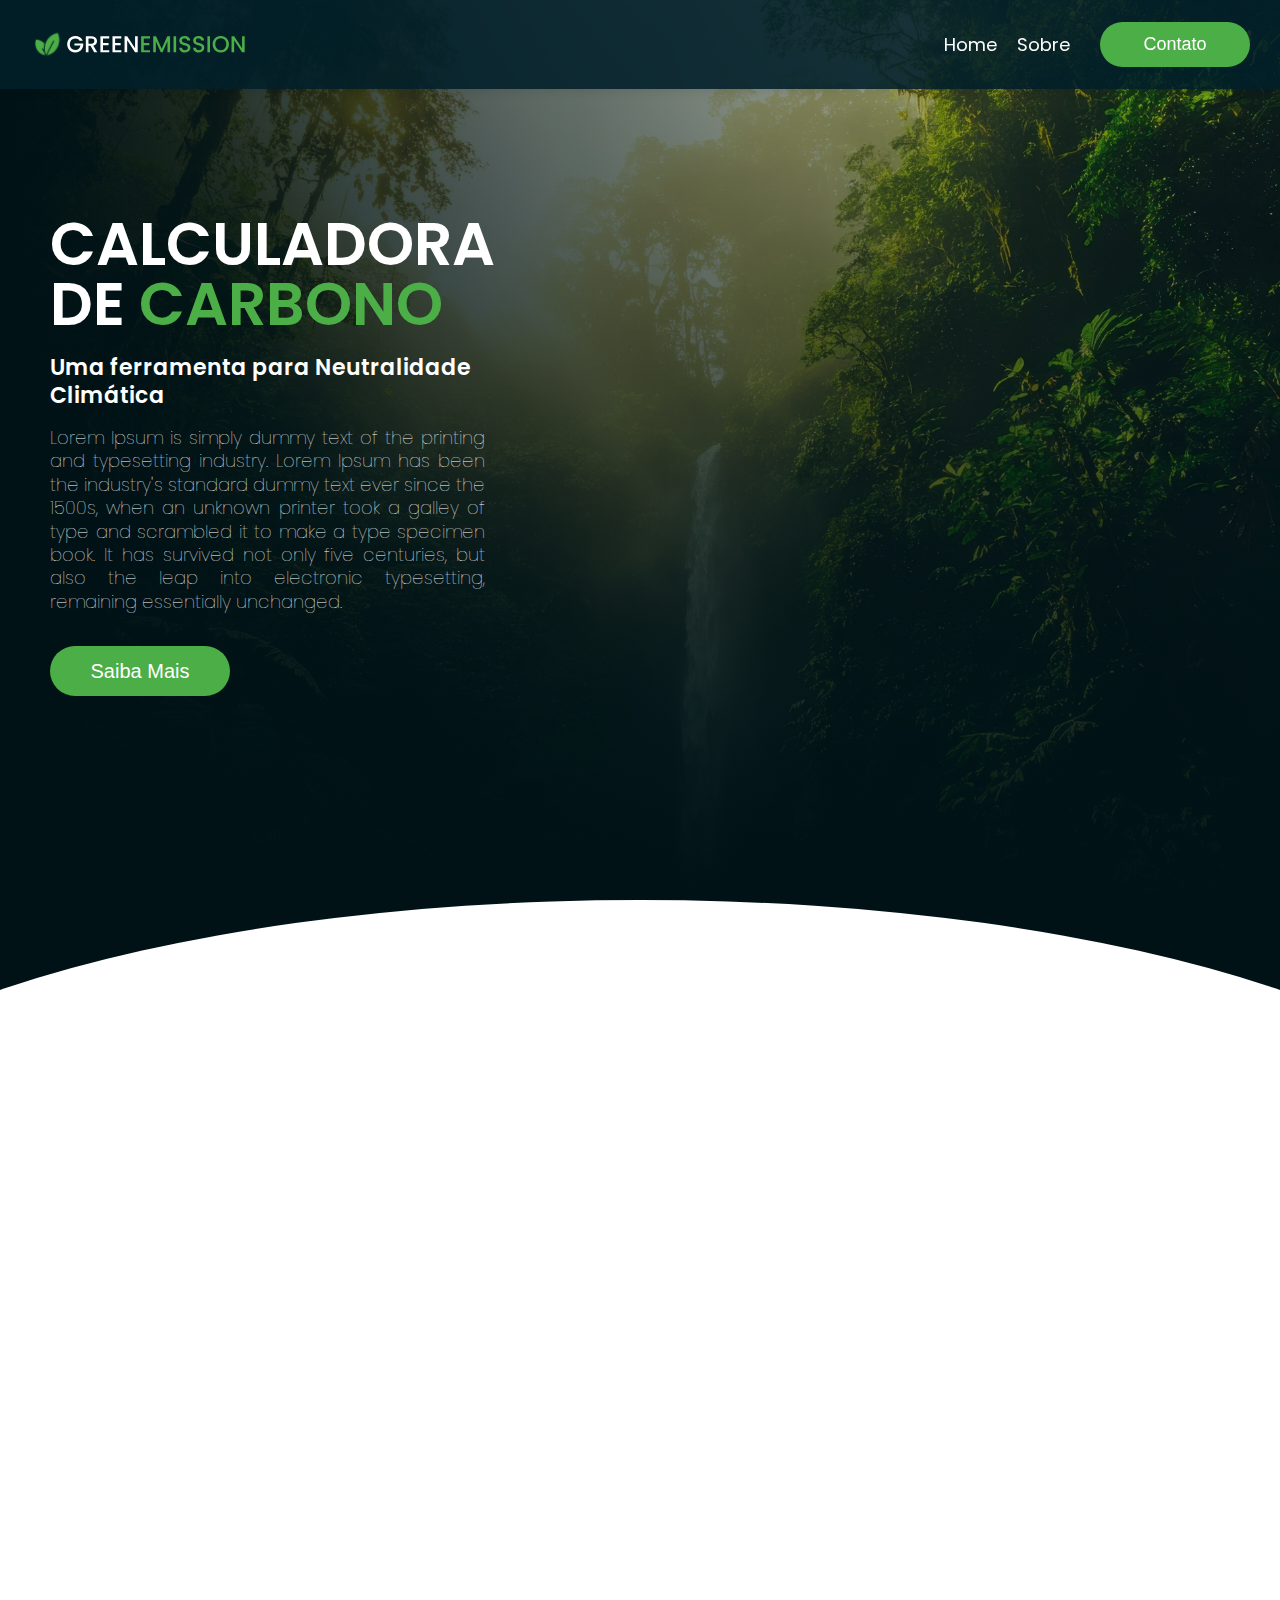
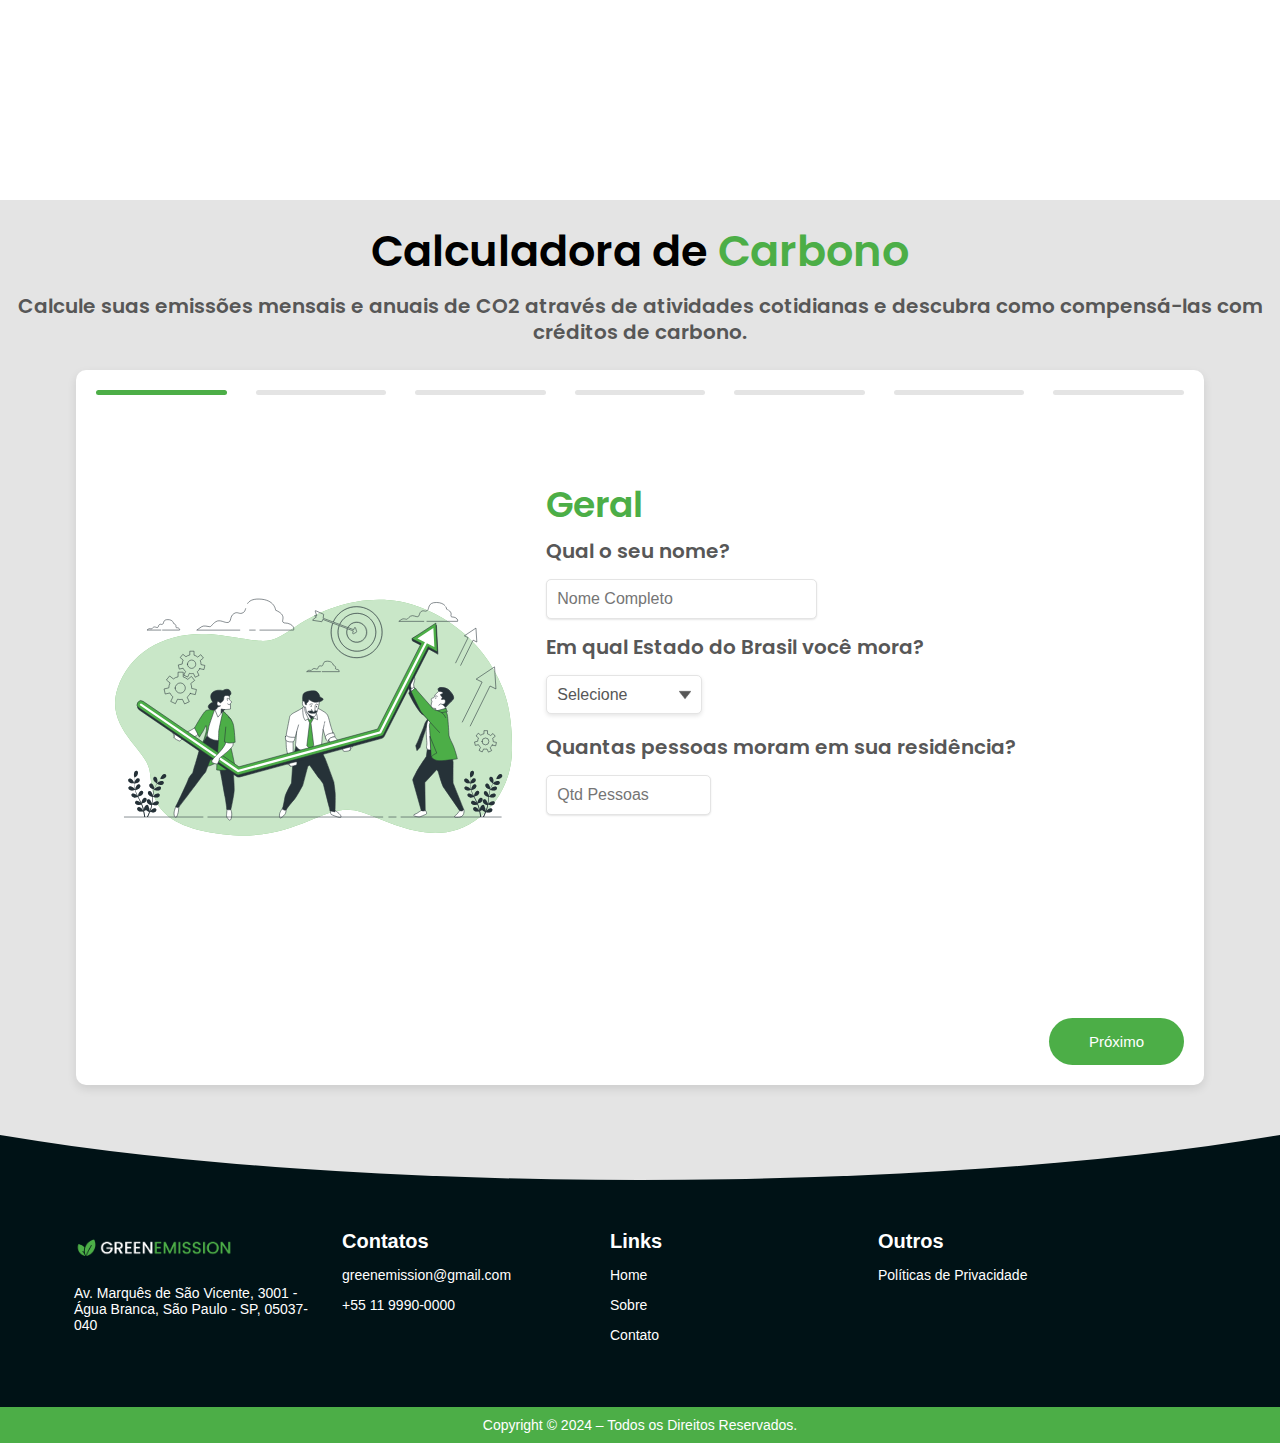
==== index.html @ b894cc48 "Adição de elementos de layout e de interação do projeto" ====
<!DOCTYPE html>
<html lang="pt-br">
<head>
    <meta charset="UTF-8">
    <meta name="viewport" content="width=device-width, initial-scale=1.0">
    <link href="https://fonts.googleapis.com/css2?family=Poppins:wght@400&display=swap" rel="stylesheet"> <!-- Adicionando Fonte - "Poppins" -->
    <link rel="stylesheet" href="css/style.css"/> <!-- Linkando o caminho do arquivo CSS -->
    <title>Calculadora de Carbono</title>
</head>
<body>
    <header>
        <img id="logo" src="img/logotipo_aps2.svg" alt="Logotipo"/>

        <div id="opcoes">
            <a href="#"><label id="home">Home</label></a>
            <a href="#"><label id="sobre">Sobre</label></a>
            <button>Contato</button>
        </div>
    </header>

    <main>
        <!-- Criando seções -->
        <!-- Primeira seção -->
        <section class="secao" id="secao1">
            <div id="text_home">
                <h1>CALCULADORA<br>DE <span>CARBONO</span></h1>
                <h2>Uma ferramenta para Neutralidade Climática</h2>
                <h3>Lorem Ipsum is simply dummy text of the printing 
                    and typesetting industry. Lorem Ipsum has been the 
                    industry's standard dummy text ever since the 1500s, 
                    when an unknown printer took a galley of type and 
                    scrambled it to make a type specimen book. 
                    It has survived not only five centuries, but also the 
                    leap into electronic typesetting, remaining essentially 
                    unchanged.</h3>
                    <button>Saiba Mais</button>
            </div>
            <div id="imagem_home"></div>
        </section>

        <!-- Segunda seção -->
        <section class="secao" id="secao2">
            <div id="topo_secao2"></div>
        </section>

        <!-- Terceira seção -->
        <section class="secao" id="secao3">
            <h1 class="titulo">Calculadora de <span>Carbono</span></h1>
            <h2 class="subtitulo">Calcule suas emissões mensais e anuais de CO2 através de atividades cotidianas e descubra como compensá-las com créditos de carbono.</h2>

            <div class="card">
                <div class="barra-progresso">
                    <div class="pagina"></div>
                    <div class="pagina"></div>
                    <div class="pagina"></div>
                    <div class="pagina"></div>
                    <div class="pagina"></div>
                    <div class="pagina"></div>
                    <div class="pagina"></div>
                </div>

                <form id="formMultEtapas">
                    <!-- Página 1 - Card MultiEtapas -->
                    <div class="form-pagina active" id="pagina1">
                        <div class="coluna-imagem">
                            <img src="img/img_pagina0.svg"/>
                        </div>
                        <div class="coluna-forms" id="forms1">
                            <!-- Conteúdo do Forms -->
                            <h1 id="foms_titulo">Geral</h1>
                            <h2>Qual o seu nome?</h2>
                            <input type="text" id="nomeUser" placeholder="Nome Completo"/> 
                            <h2>Em qual Estado do Brasil você mora?</h2>
                            <!-- Inicializando Select dos Estados -->
                            <select class="form-select" id="selectRegiao">
                                <option selected>Selecione</option>
                                <option value="AC">Acre</option>
                                <option value="AL">Alagoas</option>
                                <option value="AP">Amapá</option>
                                <option value="AM">Amazonas</option>
                                <option value="BA">Bahia</option>
                                <option value="CE">Ceará</option>
                                <option value="DF">Distrito Federal</option>
                                <option value="ES">Espírito Santo</option>
                                <option value="GO">Goiás</option>
                                <option value="MA">Maranhão</option>
                                <option value="MT">Mato Grosso</option>
                                <option value="MS">Mato Grosso do Sul</option>
                                <option value="MG">Minas Gerais</option>
                                <option value="PA">Pará</option>
                                <option value="PB">Paraíba</option>
                                <option value="PR">Paraná</option>
                                <option value="PE">Pernambuco</option>
                                <option value="PI">Piauí</option>
                                <option value="RJ">Rio de Janeiro</option>
                                <option value="RN">Rio Grande do Norte</option>
                                <option value="RS">Rio Grande do Sul</option>
                                <option value="RO">Rondônia</option>
                                <option value="RR">Roraima</option>
                                <option value="SC">Santa Catarina</option>
                                <option value="SP">São Paulo</option>
                                <option value="SE">Sergipe</option>
                                <option value="TO">Tocantins</option>
                            </select> 
                            <h2>Quantas pessoas moram em sua residência?</h2>   
                            <input type="number" id="pessoasResid" placeholder="Qtd Pessoas"/>
                            <br>          
                        </div>
                    </div>  
                    <!-- Página 2 - Card MultiEtapas -->                 
                    <div class="form-pagina" id="pagina2">
                        <div class="coluna-imagem">
                            <img src="img/img_pagina1.svg"/>
                        </div>
                        <div class="coluna-forms" id="forms2">
                            <!-- Conteúdo do Forms -->
                            <h1 id="foms_titulo">Eletricidade</h1>        
                            <h2>Quantos KWh você consome mensalmente?</h2>   
                            <input type="number" id="consumoKwh" placeholder="00KWh"/> 
                            <center><h3>OU</h3></center> 
                            <h2>Qual o valor da sua conta de energia mensalmente? (R$)</h2>   
                            <input type="number" id="consumoVal" placeholder="R$00,00"/>   
                            <br>
                            <h1 id="foms_titulo">Gás</h1>
                            <h2>Quantos botijões de gás ou metros cúbicos (m³) de gás encanado você utiliza mensalmente em sua residência?</h2>
                            <div id="linhaGas">
                                <input type="number" id="gasBotijao" placeholder="Qtd botijões"/>
                                <input type="number" id="gasEncanado" placeholder="m³"/>
                            </div>
                            <div class="checkbox-container">
                                <input type="checkbox" id="naoAplica" name="naoAplica">
                                <label for="naoAplica">Não se aplica</label>
                            </div>
                            <br>
                        </div>
                    </div>

                    <!-- Página 3 - Card MultiEtapas -->
                    <div class="form-pagina" id="pagina3">
                        <div class="coluna-imagem">
                            <img src="img/img_pagina2.svg"/>
                        </div>
                        <div class="coluna-forms" id="forms3">
                            <h1 id="foms_titulo">Transporte</h1>
                            <h2 id="transporteLbl">Uso de transportes <span>particulares</span> (automóvel, motocicleta, entre outros).</h2>
                            <h2>Selecione o tipo de combustível:</h2>
                            <select class="form-select" id="tipo-combustivel">
                                <option selected>Selecione</option>
                                <option value="gasolina">Gasolina</option>
                                <option value="diesel">Diesel</option>
                                <option value="cng">Gás Natural Comprimido (CNG)</option>
                            </select> 
                    
                            <h2>Qual a quantidade mensal de combustível consumida (em litros ou kg para CNG)?</h2>
                            <input type="number" id="qtdCombustivel" placeholder="Litros ou Kg"/>
                            <center><h3>OU</h3></center> 
                            <h2>Qual o valor gasto em combustível mensalmente (R$):</h2>   
                            <input type="number" id="combusVal" placeholder="R$00,00"/>
                            <h2 id="transporteLbl">Uso de transportes <span>aéreos</span> (avião).</h2>
                            <h2>Quantas viagens nacionais e internacionais você faz em um período anual:</h2>
                            <div id="linhaGas">
                                <h2>Nacionais:ﾠ<input type="number" class="voos" id="vooNacional" placeholder="Qtd de voos"/>
                                    Internacionais:ﾠ<input type="number" class="voos" id="vooInternacional" placeholder="Qtd de voos"/></h2>
                            </div>
                        </div>
                    </div>                    
                    <!-- Página 4 - Card MultiEtapas -->
                    <div class="form-pagina" id="pagina4">
                        <div class="coluna-imagem">
                            <img src="img/img_pagina3.svg"/>
                        </div>
                        <div class="coluna-forms" id="forms4">
                        </div>
                    </div>
                    <!-- Página 5 - Card MultiEtapas -->
                    <div class="form-pagina" id="pagina5">
                        <div class="coluna-imagem">
                            <img src="img/img_pagina4.1.svg"/>
                        </div>
                        <div class="coluna-forms" id="forms5">
                        </div>
                    </div>
                    <!-- Página 6 - Card MultiEtapas -->
                    <div class="form-pagina" id="pagina6">
                        <div class="coluna-imagem">
                            <img src="img/img_pagina5.svg"/>
                        </div>
                        <div class="coluna-forms" id="forms6">
                        </div>
                    </div>
                    <!-- Página 7 - Card MultiEtapas -->
                    <div class="form-pagina" id="pagina7">
                        <div class="coluna-imagem">
                            <img src="img/img_pagina6.svg"/>
                        </div>
                        <div class="coluna-forms" id="forms7">
                        </div>
                    </div>
                </form>

                <div class="botoes">
                    <button type="button" id="voltBtn">Voltar</button>
                    <button type="button" id="proxBtn">Próximo</button>
                </div>
            </div>
        </section>


        <!-- Quarta seção -->
        <section id="secao4">
            <div id="topo_secao4"></div>
        </section>
    </main>

    <!-- Quinta Seção -->
    <section id="secao5">
        <footer class="rodape" id="contato">
            <div class="rodape-div">
                <div class="rodape-div-1">
                    <div class="rodape-div-1-coluna">
                        <span><b><img src="img/logotipo_aps2.png"></b></span>
                        <p>Av. Marquês de São Vicente, 3001 - Água Branca, São Paulo - SP, 05037-040</p>
                    </div>
                </div>
                <div class="rodape-div-2">
                    <div class="rodape-div-2-coluna">
                        <span><b>Contatos</b></span>
                        <p>greenemission@gmail.com</p>
                        <p>+55 11 9990-0000</p>
                    </div>
                </div>
                <div class="rodape-div-3">
                    <div class="rodape-div-3-coluna">
                        <span><b>Links</b></span>
                        <p><a href="#Home">Home</a></p>
                        <p><a href="#Sobre">Sobre</a></p>
                        <p><a href="#Contato">Contato</a></p>
                    </div>
                </div>
                <div class="rodape-div-4">
                    <div class="rodape-div-4-coluna">
                        <span><b>Outros</b></span>
                        <p>Políticas de Privacidade</p>
                    </div>
                </div>
            </div>
            <p class="rodape-direitos">Copyright © 2024 – Todos os Direitos Reservados.</p>
        </footer>
    </section>

    <script src="script.js"></script> <!-- Linkando o caminho do arquivo JS-->
</body>
</html>
---- css/style.css ----
body {
    font-family: "Poppins", sans-serif;
    margin: 0;
    padding: 0;
    box-sizing: border-box;
}

/* Header */
header {
    display: flex; 
    justify-content: space-between; 
    align-items: center;
    position: fixed;
    top: 0; 
    left: 0; 
    right: 0;
    background-color: #011f29e0;
    z-index: 100;
    padding: 20px 30px; 
    box-shadow: 0 2px 10px rgba(0, 0, 0, 0.1);
}

#logo {
    width: 220px; /* Define o tamanho do logotipo */
    height: auto;
}

#opcoes { /* Opções do menu */
    display: flex; 
    align-items: center;
}

#opcoes a, #opcoes button {
    margin-left: 20px; 
    text-decoration: none; 
    color: white;
    font-weight: 400;
    font-size: 18px;
}

#opcoes button {
    width: 150px;
    height: 45px;
    background-color: #4CAE47;
    border: none;
    border-radius: 30px;
    margin-left: 30px;
}

#opcoes button:hover {
    background-color: white;
    color: #4CAE47;
}

/* Main */
.secao {
    height: 100vh; /* Define tamanho das seções para ocupar toda a Viewport */
    display: flex;
    position: relative;
    overflow: hidden;
}

/* Primeira Seção */
#secao1 {
    background-color: transparent;
    position: relative;
    overflow: hidden; 
    align-items: center;
}

#imagem_home { /* SlideShow */
    position: absolute;
    top: 0;
    left: 0;
    right: 0;
    bottom: 0;
    z-index: -1;
    height: 100%;
    background-size: cover;
    background-position: center;
    animation: slideShow 10s infinite;
    background-image: url('../img/fundo_nature.jpg');
    background-image: linear-gradient(
        to bottom, rgba(0, 18, 22, 0) 0%, rgba(0, 18, 22, 0.7) 70%, rgba(0, 18, 22, 1) 100%),
        linear-gradient(
        to left, rgba(0, 18, 22, 0) 0%, rgba(0, 18, 22, 1) 100%), 
        url('../img/fundo_florest.jpg');
}

@keyframes slideShow {
    0% {
        background-image: 
        linear-gradient(to bottom, rgba(0, 18, 22, 0) 0%, rgba(0, 18, 22, 0.7) 70%, rgba(0, 18, 22, 1) 100%), 
        linear-gradient(to left, rgba(0, 18, 22, 0) 0%, rgba(0, 18, 22, 1) 100%), 
        url('../img/fundo_florest.jpg');
    }
    33% {
        background-image: 
        linear-gradient(to bottom, rgba(0, 18, 22, 0) 0%, rgba(0, 18, 22, 0.7) 70%, rgba(0, 18, 22, 1) 100%), 
        linear-gradient(to left, rgba(0, 18, 22, 0) 0%, rgba(0, 18, 22, 1) 100%), 
        url('../img/fundo_nature2.jpg');
    }
    66% {
        background-image: 
        linear-gradient(to bottom, rgba(0, 18, 22, 0) 0%, rgba(0, 18, 22, 0.7) 70%, rgba(0, 18, 22, 1) 100%), 
        linear-gradient(to left, rgba(0, 18, 22, 0) 0%, rgba(0, 18, 22, 1) 100%), 
        url('../img/fundo_fum.jpg');
    }
    100% {
        background-image: 
        linear-gradient(to bottom, rgba(0, 18, 22, 0) 0%, rgba(0, 18, 22, 0.7) 70%, rgba(0, 18, 22, 1) 100%), 
        linear-gradient(to left, rgba(0, 18, 22, 0) 0%, rgba(0, 18, 22, 1) 100%), 
        url('../img/fundo_florest.jpg');
    }
}

#text_home {
    width: 35%;
    text-align: left;
    color: white;
    z-index: 1;
    margin-left: 50px;
}

h1, h2 {
    padding: 10px 0;
    font-weight: 550;
    margin: 0;
}

h1 {
    line-height: 1.0;
    font-size: 72px;
    font-weight: 600;
}

span {
    color: #4CAE47;
}

h2 {
    font-size: 23px;
    line-height: 1.3;
}

h3 {
    font-size: 17px;
    font-weight: 100;
    text-align: justify;
    line-height: 1.3; 
    margin-top: 5px;
}

#text_home button { /* Botão */
    width: 180px;
    height: 50px;
    background-color: #4CAE47;
    border: none;
    border-radius: 30px;
    font-size: 20px;
    font-weight: 400;
    color: white;
    margin-top: 15px;
}

#text_home button:hover {
    background-color: white;
    color: #4CAE47;
}

@media (max-width: 600px) { /* Responsividade  - Seção 1 */
    #text_home {
        width: 90%;
        margin-left: 20px;
    }

    h1 {
        font-size: 40px;
    }
    h2 {
        font-size: 18px;
        margin-right: 2%;
    }
    h3 {
        font-size: 14px;
        margin-right: 5%;
    }
}

@media (max-width: 1000px) {
    #text_home {
        width: 80%;
        margin-left: 30px;
    }

    h1 {
        font-size: 50px;
    }
    h2 {
        font-size: 20px;
        margin-right: 5%;
    }
    h3 {
        font-size: 16px;
        margin-right: 10%;
    }
}

@media (min-width: 1200px) {
    #text_home {
        width: 40%;
    }

    h1 {
        font-size: 60px;
    }

    h2 {
        margin-right: 10%;
        font-size: 22px;
    }

    h3 {
        margin-right: 15%;
        font-size: 18px;
    }
}

@media (min-width: 1400px) {
    #text_home {
        width: 35%;
    }

    h1 {
        font-size: 72px;
    }

    h2 {
        margin-right: 10%;
        font-size: 23px;
    }

    h3 {
        margin-right: 20%;
        font-size: 18px;
    }
}

/* Segunda Seção */
#topo_secao2 {
    position: relative;
    width: 100%;
    height: 300px; 
    background-color: #001216;
    overflow: hidden;
}

#topo_secao2::before {
    content: "";
    position: absolute;
    bottom: 0;
    width: 100%;
    height: 100%;
    background-color: white;
    clip-path: ellipse(70% 100% at 50% 100%);
}

/* Terceira Seção */
#secao3 {
    display: flex;
    flex-direction: column; 
    align-items: center;
    background-color: #e4e4e4;
}

.titulo { /* Título e Subtítulo */
    text-align: center;
    font-size: 43px; 
    margin: 20px 0 0 0;
}

.subtitulo {
    text-align: center;
    font-size: 20px; 
    color: #575757; 
    margin: 0 0 15px 0;
}

.card { /* Card do Formulário */
    width: 85%;
    min-height: 75vh;
    height: auto;
    background-color: white;
    border-radius: 10px;
    padding: 20px;
    box-shadow: 0 4px 10px rgba(0, 0, 0, 0.1);
    display: flex;
    flex-direction: column;
    justify-content: space-between;
}

.barra-progresso {
    display: flex;
    justify-content: space-between;
    margin-bottom: 20px;
}

.pagina {
    width: 12%;
    height: 5px;
    border-radius: 5px;
    background-color: #e4e4e4;
}

.pagina.active {
    background-color: #4CAE47;
}

.form-pagina { /* Forms */
    display: none;
    width: 100%;
    flex-direction: row;
    justify-content: space-between;
    align-items: stretch;
}

.form-pagina.active {
    display: flex;
}

.botoes {
    display: flex;
    justify-content: flex-end;
    gap: 10px;
}

#voltBtn, #proxBtn {
    padding: 15px 40px;
    border: none;
    background-color: #4CAE47;
    color: white;
    border-radius: 30px;
    cursor: pointer;
    font-size: 15px;
    font-weight: 400;
}

#voltBtn:hover, #proxBtn:hover {
    background-color: #e4e4e4;
    color: #4CAE47;
}

.coluna-imagem { /* Coluna da imagem */
    width: 40%;
    display: flex;
    align-items: center;
    justify-content: center;
    padding: 10px; 
    box-sizing: border-box; 
    margin: 0;
}

.coluna-imagem img {
    max-width: 100%;
    width: 100%;
    max-height: 400px; 
    height: auto;
    object-fit: contain;
}

.coluna-forms { /* Coluna do Forms */
    width: 60%;
    min-height: 500px;
    max-height: 700px;
    display: flex;
    box-sizing: border-box;
    padding: 15px; 
    margin: 0;
    z-index: 3;
    position: relative;
    flex-direction: column; 
    justify-content: flex-start; 
    overflow-y: auto; /* Ativando a barra de rolagem vertical */
}

#foms_titulo{
    font-size: 30px;
    line-height: 1.3;
    padding: 0;
    color: #4CAE47;
    margin: 0;
}

#foms_titulo {
    font-size: 36px;
}

.coluna-forms h2 {
    font-size: 20px;
    margin-top: 0;
    margin-bottom: 5px; 
    color: #575757; 
}

#transporteLbl{
    color: #011f29e0; 
    font-size: 21px;
    margin-top: 10px;
}

#forms2 h3 {
    font-size: 20px;
    margin-top: 5px;
    margin-bottom: 5px; 
    color: #4CAE47; 
    text-align: center;
}

#forms3 h3 {
    font-size: 20px;
    margin-top: 5px;
    margin-bottom: 5px; 
    color: #4CAE47; 
    text-align: center;
}

.form-select { /* Estilizando Select */
    background-color: white;
    border: 1px solid #e4e4e4;
    border-radius: 5px;
    padding: 10px;
    font-size: 16px;
    color: #575757;
    width: 25%;
    box-shadow: 0 2px 4px rgba(0, 0, 0, 0.1);
    -webkit-appearance: none;
    -moz-appearance: none;
    appearance: none;
    background-image: url('../img/triangulo_select.png');
    background-repeat: no-repeat;
    background-position: right 10px center;
    background-size: 12px 12px;
    margin-bottom: 10px;
}

.form-select:focus {
    outline: none;
    border-color: #4CAE47;
    box-shadow: 0 0 5px rgba(76, 174, 71, 0.5);
}

input[type="number"] { /* Estilizando input */
    background-color: white;
    border: 1px solid #e4e4e4;
    border-radius: 5px;
    padding: 10px;
    font-size: 16px;
    color: #575757;
    width: 23%;
    box-shadow: 0 1px 2px rgba(0, 0, 0, 0.1);
    margin-bottom: 5px;
    margin-right: 10px;
}

input[type="number"]:focus {
    outline: none;
    border-color: #4CAE47;
    box-shadow: 0 0 5px rgba(76, 174, 71, 0.5);
}

input[class="voos"]{
    width: 15%;
}

.checkbox-container { /* Estilizando Checkbox */
    margin-top: 10px;
    font-size: 18px;
    margin-bottom: 5px; 
    color: #575757; 
}

.checkbox-container input[type="checkbox"] {
    margin-right: 5px;
}

input[type="text"] { /* Estilizando input */
    background-color: white;
    border: 1px solid #e4e4e4;
    border-radius: 5px;
    padding: 10px;
    font-size: 16px;
    color: #575757;
    width: 40%;
    box-shadow: 0 1px 2px rgba(0, 0, 0, 0.1);
    margin-bottom: 5px;
}

input[type="text"]:focus {
    outline: none;
    border-color: #4CAE47;
    box-shadow: 0 0 5px rgba(76, 174, 71, 0.5);
}

@media (max-width: 1100px) {
    #secao3 {
        min-height: 100vh;
    }

    #forms3 {
        overflow-y: auto; 
        max-height: 400px;
    }

    #forms2 {
        overflow-y: auto; 
        max-height: 400px;
    }
    .card {
        min-height: 75vh;
        padding: 20px;
    }

    .form-select{
        width: 30%;
    }

    input[type="number"]{
        width: 30%;
    }

    .coluna-forms {
        height: auto;
        min-height: 500px;
        overflow-y: auto;
    }

    #secao3 {
        min-height: 120vh;
    }

    .botoes {
        margin-top: 20px;
        justify-content: flex-end;
        flex-wrap: nowrap;
    }

    #voltBtn, #proxBtn {
        padding: 15px 35px;
        font-size: 14px;
    }
}

@media (max-width: 800px) {
    #secao3 {
        min-height: 120vh;
    }

    .titulo {
        font-size: 35px;
    }

    .subtitulo {
        font-size: 18px;
    }
    #opcoes a{
        display: none;
    }
    .card {
        width: 90%;
        min-height: 95vh;
    }

    .form-pagina.active {
        flex-direction: column;
    }

    .coluna-imagem {
        width: 100%;
        min-height: 300px;
    }

    .coluna-forms{
        width: 100%;
        min-height: 500px;
        overflow-y: auto; 
    }

    .coluna-imagem img {
        max-width: 80%;
        max-height: 300px;
    }

    .botoes {
        margin-top: 10px;
    }
}




/* Quarta Seção */
#secao4 {
    height: 80px;
    display: flex;
    position: relative;
    overflow: hidden;
}

#topo_secao4 {
    position: absolute;
    width: 100%;
    height: 100px;
    background-color: #001216; 
    overflow: hidden;
    margin-top: -20px;
}

#topo_secao4::before {
    content: "";
    position: absolute;
    top: -50px; 
    width: 100%;
    height: 150px;
    background-color: #e4e4e4; 
    clip-path: ellipse(70% 100% at 50% 0%); 
}


/* Quinta Seção */
.rodape {
    background-color: #001216;
    color: white;
    width: 100%;
    font-size: 14px;
    font-family: helvetica;
    margin-right: 0;
}

.rodape a {
    text-decoration: none;
    color: white;
}

.rodape-div {
    display: flex;
    flex-wrap: wrap;
    width: 90%;
    margin: auto;
    align-items: stretch;
    padding: 40px 0;
}

.rodape-div-1, .rodape-div-2, .rodape-div-3, .rodape-div-4 {
    display: flex;
    width: calc(25% - 20px);
    padding: 10px;
    box-sizing: border-box;
}

.rodape-div-1 img {
    width: 160px;
    height: auto;
}

.rodape span {
    font-size: 20px;
    color: white;
}

.rodape-direitos {
    width: 100%;
    background-color: #4CAE47;
    padding-top: 10px;
    padding-bottom: 10px;
    margin: 0;
    text-align: center;
}

/* Responsividade - Seção 5 */
@media (max-width: 768px) {
    .rodape-div-1, .rodape-div-2, .rodape-div-3, .rodape-div-4 {
        width: calc(50% - 20px);
    }
}
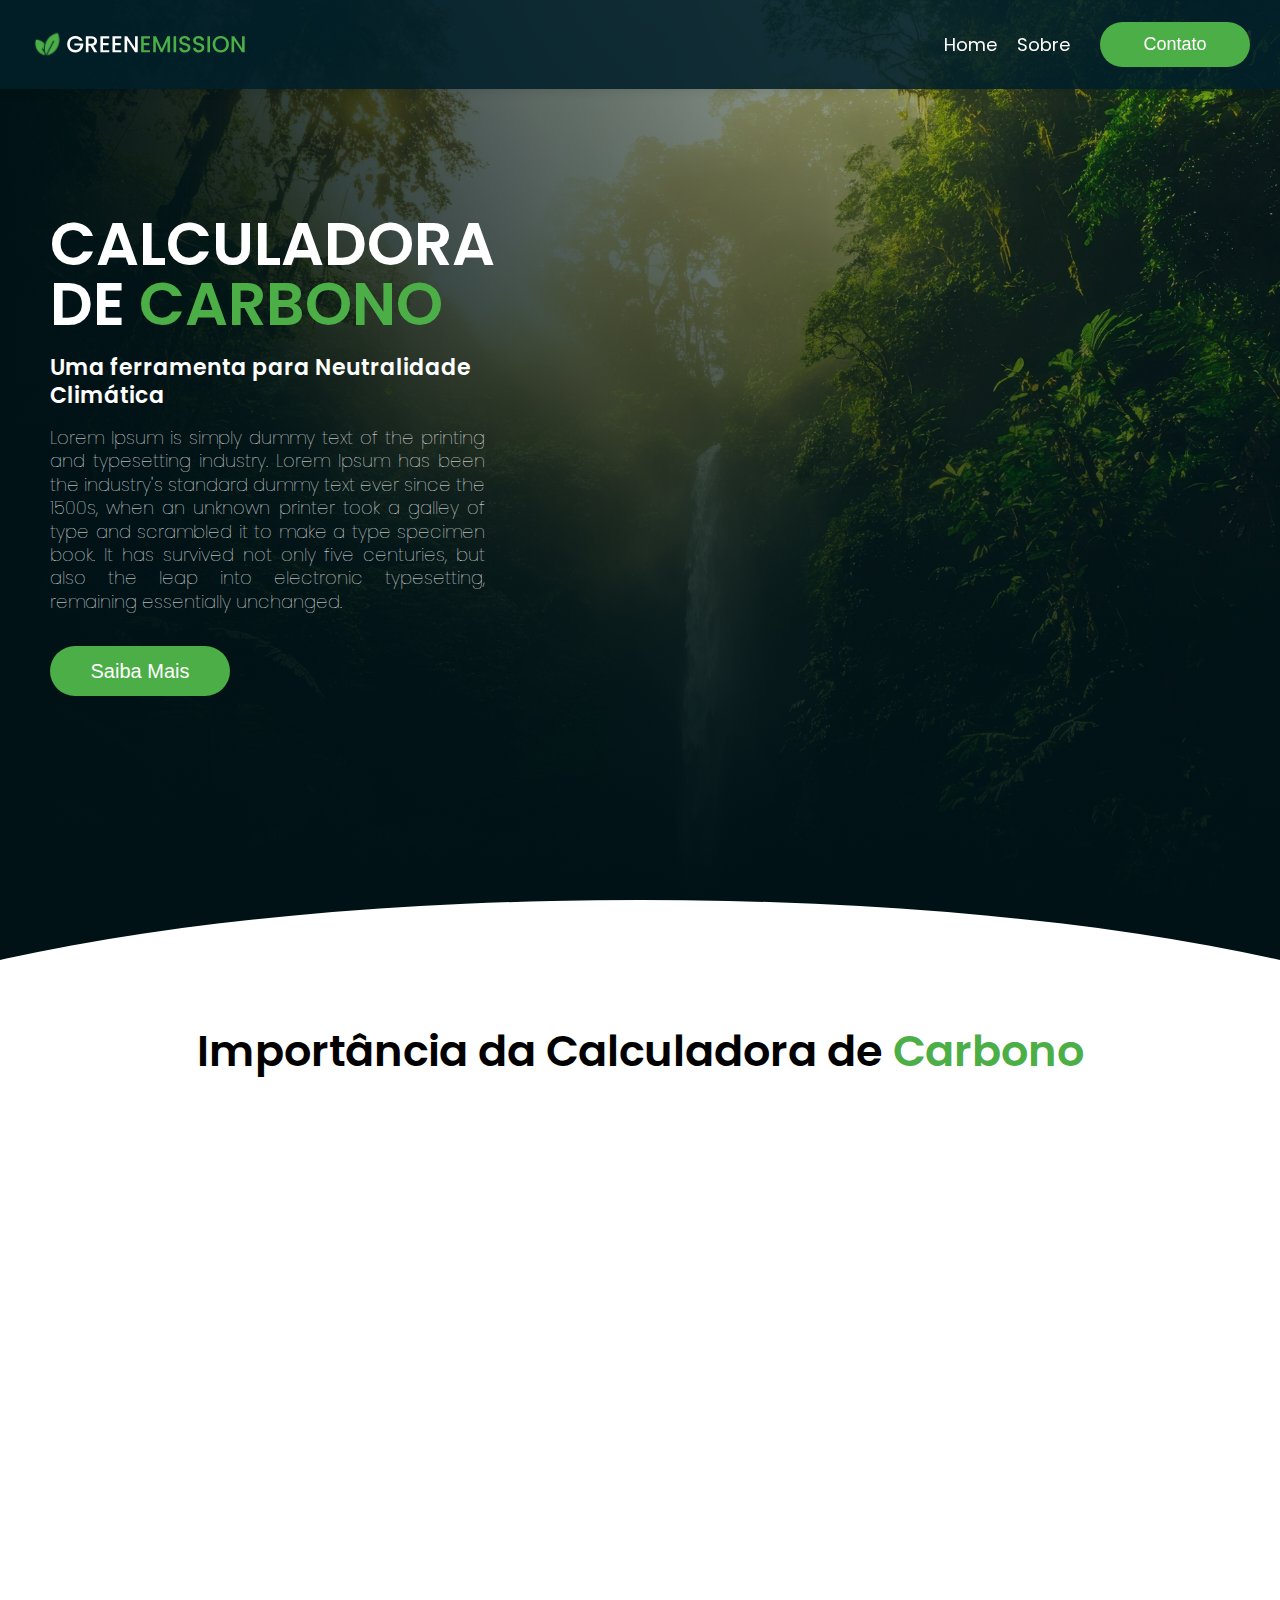
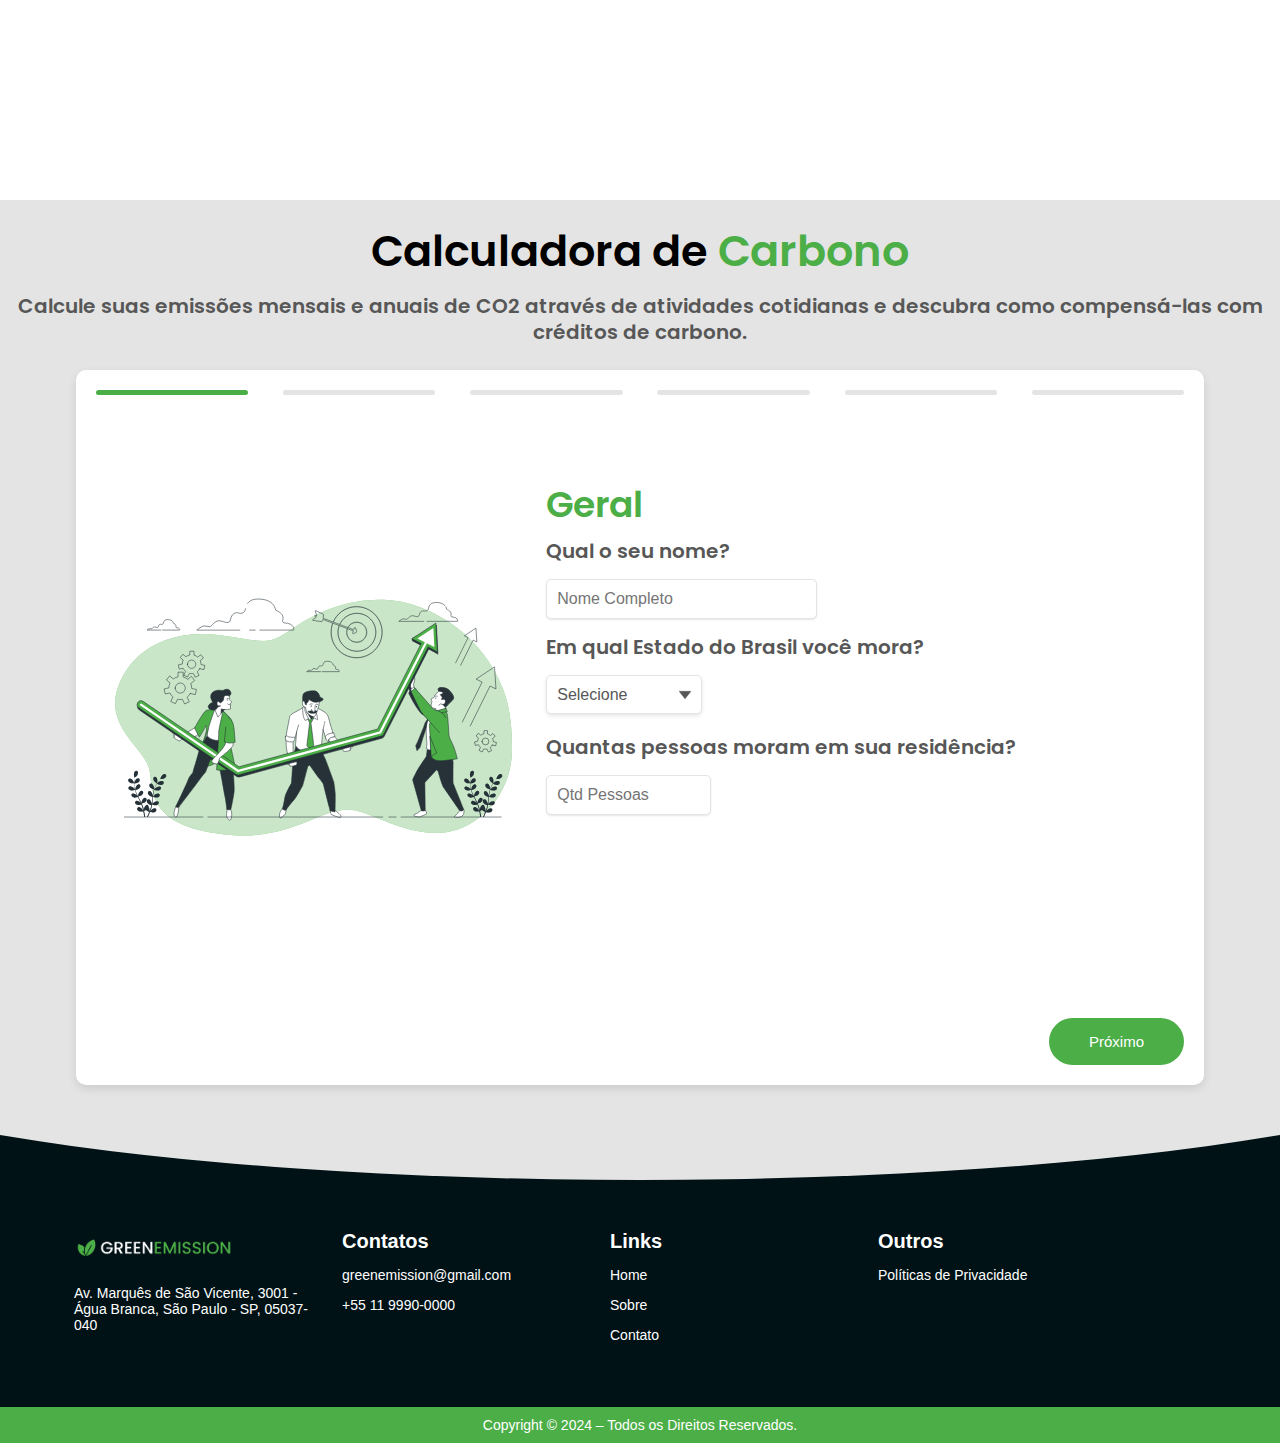
==== commit 852cbb1f: "Atualização - Adicionando elementos de layout" ====
--- a/index.html
+++ b/index.html
@@ -41,6 +41,7 @@
         <!-- Segunda seção -->
         <section class="secao" id="secao2">
             <div id="topo_secao2"></div>
+            <h1 class="titulo1">Importância da Calculadora de <span>Carbono</span></h1>
         </section>
 
         <!-- Terceira seção -->
@@ -50,7 +51,6 @@
 
             <div class="card">
                 <div class="barra-progresso">
-                    <div class="pagina"></div>
                     <div class="pagina"></div>
                     <div class="pagina"></div>
                     <div class="pagina"></div>
@@ -167,17 +167,89 @@
                     <!-- Página 4 - Card MultiEtapas -->
                     <div class="form-pagina" id="pagina4">
                         <div class="coluna-imagem">
-                            <img src="img/img_pagina3.svg"/>
+                            <img src="img/img_pagina4.svg"/>
                         </div>
                         <div class="coluna-forms" id="forms4">
+                            <h1 id="foms_titulo">Resíduos</h1>
+                            <h2>Quantos Kg de resíduos você produz em um período mensal:</h2>
+                            <input type="number" id="residuos" placeholder="Kg"/>
+                            <br>
+                            <h1 id="foms_titulo">Carne Bovina</h1>
+                            <h2>Quantos Kg de carne você consome em um período mensal:</h2>
+                            <input type="number" id="carneBov" placeholder="Kg"/>
                         </div>
                     </div>
                     <!-- Página 5 - Card MultiEtapas -->
                     <div class="form-pagina" id="pagina5">
                         <div class="coluna-imagem">
-                            <img src="img/img_pagina4.1.svg"/>
+                            <img src="img/img_pagina6.svg"/>
                         </div>
                         <div class="coluna-forms" id="forms5">
+                            <h1 id="foms_titulo">Emissões Totais</h1>
+                            <h2>Resultado médio de suas emissões mensais e anuais:</h2>
+                            <!-- Conteúdo Tabela - Resultado Total de Emissões -->
+                            <table id="tabelaEmissao">
+                                <thead>
+                                    <tr>
+                                        <th>Categoria</th>
+                                        <th>Tipo de Dado</th>
+                                        <th>Fator de Emissão</th>
+                                        <th>Emissão Média Mensal</th>
+                                        <th>Emissão Média Anual</th>
+                                    </tr>
+                                </thead>
+                                <tbody>
+                                    <tr>
+                                        <td>Eletricidade</td>
+                                        <td>Kwh</td>
+                                        <td>Dados</td>
+                                        <td>Dados</td>
+                                        <td>Dados</td>
+                                    </tr>
+                                    <tr>
+                                        <td>Gás</td>
+                                        <td>Nº de Botijões ou m³</td>
+                                        <td>Dados</td>
+                                        <td>Dados</td>
+                                        <td>Dados</td>
+                                    </tr>
+                                    <tr>
+                                        <td>Transportes Particulares</td>
+                                        <td>Litros ou Kg</td>
+                                        <td>Dados</td>
+                                        <td>Dados</td>
+                                        <td>Dados</td>
+                                    </tr>
+                                    <tr>
+                                        <td>Transportes Aéreos</td>
+                                        <td>Nº de Viagens</td>
+                                        <td>Dados</td>
+                                        <td>Dados</td>
+                                        <td>Dados</td>
+                                    </tr>
+                                    <tr>
+                                        <td>Resíduos</td>
+                                        <td>Kg</td>
+                                        <td>Dados</td>
+                                        <td>Dados</td>
+                                        <td>Dados</td>
+                                    </tr>
+                                    <tr>
+                                        <td>Carne Bovina</td>
+                                        <td>Kg</td>
+                                        <td>Dados</td>
+                                        <td>Dados</td>
+                                        <td>Dados</td>
+                                    </tr>
+                                    <tr>
+                                        <td id="txtTotal">Total de Emissões:</td>
+                                        <td>tCO2e</td>
+                                        <td>Dados</td>
+                                        <td>Dados</td>
+                                        <td>Dados</td>
+                                    </tr>
+                                </tbody>
+                            </table>
                         </div>
                     </div>
                     <!-- Página 6 - Card MultiEtapas -->
@@ -186,14 +258,25 @@
                             <img src="img/img_pagina5.svg"/>
                         </div>
                         <div class="coluna-forms" id="forms6">
-                        </div>
-                    </div>
-                    <!-- Página 7 - Card MultiEtapas -->
-                    <div class="form-pagina" id="pagina7">
-                        <div class="coluna-imagem">
-                            <img src="img/img_pagina6.svg"/>
-                        </div>
-                        <div class="coluna-forms" id="forms7">
+                            <h1 id="foms_titulo">Compesar Emissões</h1>
+                            <h2>Compense suas emissões por meio da aquisição de créditos de carbono e do apoio a projetos de reflorestamento:</h2>
+                            <!-- Conteúdo Tabela - Compensação -->
+                            <table id="tabelaCompensacao">
+                                <thead>
+                                    <tr>
+                                        <th>Emissões Totais</th>
+                                        <th>Créditos de Carbono</th>
+                                        <th>Árvores Plantadas</th>
+                                    </tr>
+                                </thead>
+                                <tbody>
+                                    <tr id="linhaTabela">
+                                        <td>Dados</td>
+                                        <td>Dados</td>
+                                        <td>Dados</td>
+                                    </tr>
+                                </tbody>
+                            </table>
                         </div>
                     </div>
                 </form>
@@ -204,7 +287,6 @@
                 </div>
             </div>
         </section>
-
 
         <!-- Quarta seção -->
         <section id="secao4">
--- a/css/style.css
+++ b/css/style.css
@@ -247,10 +247,13 @@
 }
 
 /* Segunda Seção */
+#secao2{
+    flex-direction: column;
+}
 #topo_secao2 {
     position: relative;
     width: 100%;
-    height: 300px; 
+    height: 200px; 
     background-color: #001216;
     overflow: hidden;
 }
@@ -265,6 +268,27 @@
     clip-path: ellipse(70% 100% at 50% 100%);
 }
 
+.titulo1 {
+    display: block;
+    width: 100%; 
+    text-align: center;
+    font-size: 43px; 
+    color: black; 
+    margin: 20px 0 0 0;
+    clear: both;
+    margin-top: -80px;
+    z-index: 2;
+}
+
+@media (max-width: 800px) { /* Responsividade - Seção 2*/
+    .titulo1 {
+        font-size: 35px;
+    }
+}
+.titulo {
+    font-size: 35px;
+}
+
 /* Terceira Seção */
 #secao3 {
     display: flex;
@@ -277,6 +301,7 @@
     text-align: center;
     font-size: 43px; 
     margin: 20px 0 0 0;
+    z-index: 1;
 }
 
 .subtitulo {
@@ -306,7 +331,7 @@
 }
 
 .pagina {
-    width: 12%;
+    width: 14%;
     height: 5px;
     border-radius: 5px;
     background-color: #e4e4e4;
@@ -501,7 +526,7 @@
     box-shadow: 0 0 5px rgba(76, 174, 71, 0.5);
 }
 
-@media (max-width: 1100px) {
+@media (max-width: 1100px) { /* Responsividade - Seção 3*/
     #secao3 {
         min-height: 100vh;
     }
@@ -595,7 +620,65 @@
     }
 }
 
-
+table { /* Estilizando Tabela */
+    width: 100%;
+    border-collapse: separate;
+    border-spacing: 0; 
+}
+
+#tabelaEmissao {
+    border-radius: 10px; 
+    overflow: hidden; 
+}
+
+th, td {
+    background-color: white;
+    padding: 8px;
+    text-align: center;
+    color: #575757;
+    border-top: none; 
+    border-bottom: 2px solid #e4e4e4; 
+    border-left: 2px solid #e4e4e4; 
+}
+
+th {
+    background-color: #4CAE47;
+    color: white;
+    border-left: none;
+}
+
+#tabelaEmissao tr:first-child th {
+    border-left: none; 
+}
+
+#tabelaEmissao td:first-child, #tabelaEmissao th:first-child {
+    border-left: none; 
+}
+
+#txtTotal {
+    background-color: white;
+    color: #4CAE47;
+    font-weight: 600;
+}
+
+#tabelaCompensacao {
+    border-radius: 10px; 
+    overflow: hidden;
+    margin-top: 20px;
+}
+
+#tabelaCompensacao tr:first-child th {
+    border-left: none; 
+}
+
+#tabelaCompensacao td:first-child, #tabelaCompensacao th:first-child {
+    border-left: none; 
+}
+
+#linhaTabela{
+    height: 150px;
+    font-size: 30px;
+}
 
 
 /* Quarta Seção */
@@ -676,8 +759,7 @@
     text-align: center;
 }
 
-/* Responsividade - Seção 5 */
-@media (max-width: 768px) {
+@media (max-width: 768px) { /* Responsividade - Seção 5 */
     .rodape-div-1, .rodape-div-2, .rodape-div-3, .rodape-div-4 {
         width: calc(50% - 20px);
     }
